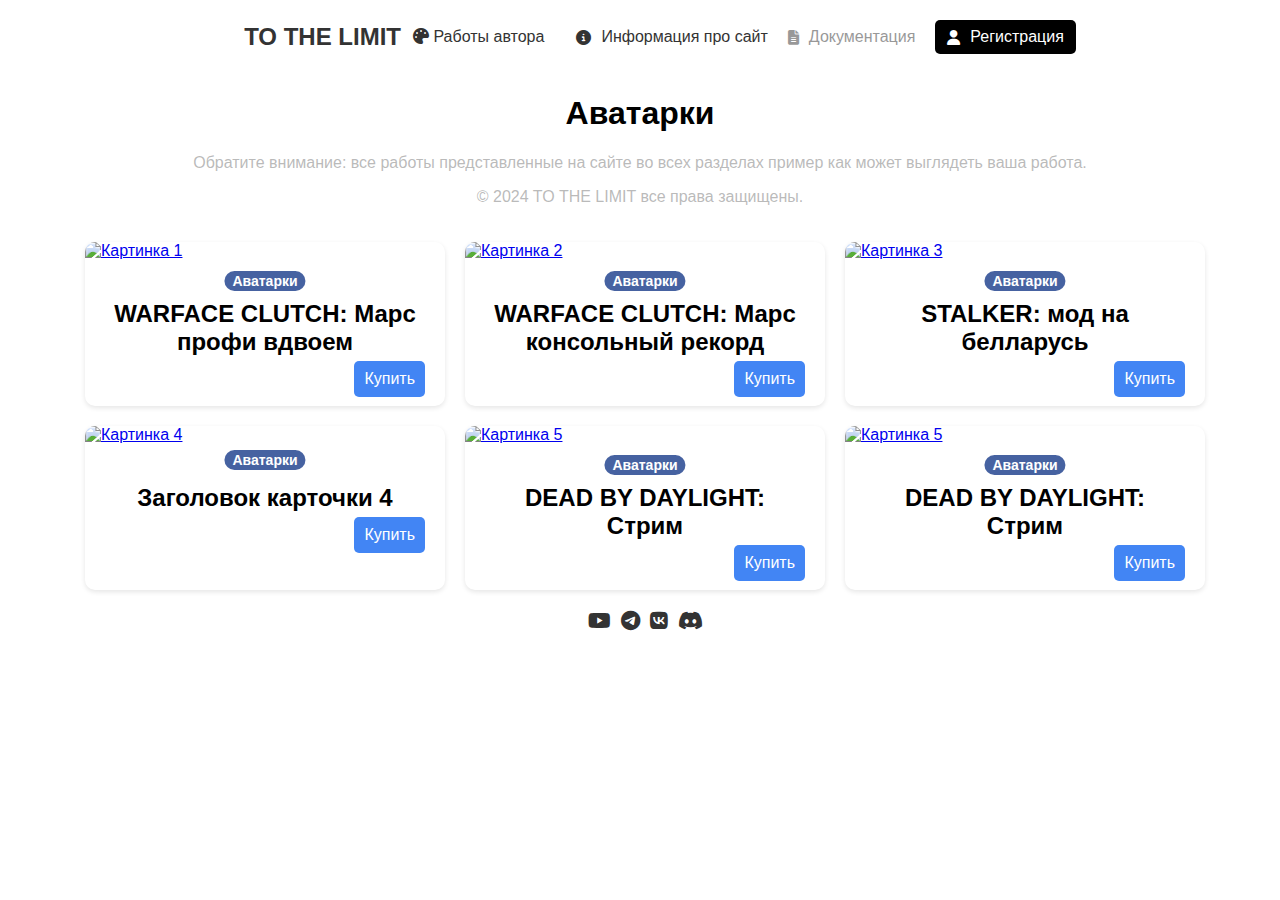
==== АВАТАРКИ.html @ 93062f87 "Add files via upload" ====
<!DOCTYPE html>
<html>
<head>
<title>Аватарки</title>
<link rel="shortcut icon" href="unnamed.ico">
<link rel="stylesheet" href="https://cdnjs.cloudflare.com/ajax/libs/font-awesome/6.3.0/css/all.min.css">
<style>
body {
  background-color: white;
  font-family: sans-serif;
  margin: 0;
  padding: 0;
  overflow-x: hidden; /* Убираем скролл по горизонтали */
}

.modal {
    position: fixed; 
    top: 0;
    left: 0;
    width: 100%;
    height: 100%;
    background-color: rgba(0, 0, 0, 0.5); 
    display: none; 
    justify-content: center;
    align-items: center;
    z-index: 100; /* Добавляем z-index для приоритета */
}

        .modal.show { 
            display: flex; 
        }

        .modal-content {
            background-color: #fff;
            padding: 20px;
            border-radius: 10px;
        }

        .modal-content img {
            max-width: 100%;
            height: auto;
        }

        .close-modal {
            position: absolute;
            top: 10px;
            right: 10px;
            cursor: pointer;
            font-size: 2rem;
            color: #333;
        }

.card {
            width: 300px;
            background-color: #fff;
            border-radius: 10px;
            box-shadow: 0 2px 5px rgba(0, 0, 0, 0.1);
            overflow: hidden;
            position: relative;
            opacity: 0; 
            transform: translateY(20px); 
            transition: opacity 0.5s ease-in-out, transform 0.5s ease-in-out; 
            margin-bottom: 20px;
        }

        .card .title::before {
            content: "Аватарки";
            background-color: rgba(0, 38, 126, 0.727); /* Изменили цвет на светло-голубой */
            color: white;
            font-size: 14px;
            padding: 2px 8px; /* Сделали отступы меньше */
            border-radius: 15px; /* Сделали закругление меньше */
            position: absolute; 
            top: 17%; /* Позиционирование по центру вертикально */
            left: 50%; /* Позиционирование по центру горизонтально */
            transform: translate(-50%, -50%); /* Центрируем текст */
        }

        .card.new .new-label {
            background-color: rgb(255, 0, 0);
            color: white;
            padding: 4px 5px;
            border-radius: 10px;
            position: absolute;
            right: 10px; 
            display: flex;
            align-items: center;
        }

        /* Стили для управления позицией метки */
        .card.new .new-label.top {
            top: 40px;
        }

        .card.new .new-label.bottom {
            bottom: 320px;
        }

        .disabled { /* Стиль для недоступного элемента */
            opacity: 0.5; 
            pointer-events: none; 
        }
        .card:hover {
            transform: translateY(-5px);
            box-shadow: 0 5px 10px rgba(0, 0, 0, 0.2);
        }

        .card img {
            width: 100%;
            height: auto;
            display: block;
        }

        .card .content {
            padding: 20px;
            position: relative; /* Для позиционирования кнопки */
        }

        .card .title {
            font-size: 1.5rem;
            font-weight: bold;
            margin-bottom: 10px;
            text-align: center;
        }

        .card .button {
            position: absolute; /* Позиционируем кнопку относительно content */
            bottom: -13px; /* Отступ от нижнего края */
            right: 20px; /* Отступ от правого края */
            padding: 9px 10px;
            background-color: #4285f4; /* Синяя заливка */
            border-radius: 5px;
            color: #fff; /* Белый текст */
            text-decoration: none;
            transition: background-color 0.3s ease-in-out; 
            margin-bottom: 2px; /* 60px - примерное значение, подберите сами */
          }

        .card .button:hover {
            background-color: #8bc34a; 
            color: #fff; 
        }

        .card .description {
            font-size: 1rem;
            line-height: 1.5;
            color: #555;
        }

        .card.show { 
            opacity: 1;
            transform: translateY(0);
        }

        .container {
            display: flex;
            flex-wrap: wrap; 
            justify-content: center;
            margin-top: 20px; 
        }

        /* Стили для 3 карточек в ряду */
        @media (min-width: 900px) { 
            .container .card {
                width: 30%; 
                margin-right: 10px; 
                margin-left: 10px; 
            }

            .container .card:nth-child(3n) { 
                margin-right: 0; 
            }
        }

.container {
  max-width: 1300px;
  margin: 0 auto;
  padding: 20px;
  max-height: 3160px;
}

h1 {
  text-align: center;
  opacity: 0; /* Начальная прозрачность 0 */
  transform: translateY(-50px); /* Начальное смещение вверх */
  transition: opacity 1s ease-in-out, transform 1s ease-in-out; /* Добавляем плавные переходы */
}

.header {
  display: flex;
  justify-content: space-between;
  align-items: center;
  margin-bottom: 20px;
  
}

.logo {
  font-weight: bold;
  font-size: 24px;
  text-decoration: none;
  color: #333; /* Темно-серый цвет ссылок */
}

.nav {
  display: flex;
  margin-right: -40px;
}

.nav a {
  display: flex;
  align-items: center;
  margin-left: 20px;
  text-decoration: none;
  color: #333; /* Темно-серый цвет ссылок */
  transition: color 0.3s ease, text-decoration 0.5s ease-in-out; /* Добавляем плавные переходы */
}

.nav a:hover {
  color: #4285f4; /* Голубой цвет при наведении */
  cursor: pointer; /* Изменяем курсор на указатель */
}

.nav a i { /* Стиль иконок в меню */
  margin-right: 10px;
  font-size: 15px;
}

.content {
  margin-bottom: 20px;
}

/* Стиль для выпадающего меню */
.dropdown {
  position: relative;
  display: inline-block;
}

.dropdown-btn {
  display: inline-block;
  background-color: transparent;
  border: none;
  font-size: 16px;
  cursor: pointer;
  color: #333; /* Темно-серый цвет ссылок */
  transition: color 0.3s ease, text-decoration 0.5s ease-in-out; /* Добавляем плавные переходы */
  padding: 8px 12px; /* Добавляем отступы */
  border-radius: 5px; /* Скругленные углы */
}

.dropdown-btn:hover {
  color: #4285f4; /* Голубой цвет текста при наведении */
}

.dropdown-content {
  display: none; /* Скрываем по умолчанию */
  position: absolute;
  background-color: #f9f9f9;
  min-width: 160px;
  box-shadow: 0px 8px 16px 0px rgba(0,0,0,0.2);
  z-index: 1; /* Помещаем выпадающее меню поверх других элементов */
}

.dropdown-content a {
  color: black;
  padding: 12px 16px;
  text-decoration: none;
  display: block;
  text-align: left; /* Выравниваем текст по левому краю */
  transition: background-color 0.3s ease, color 0.3s ease; /* Добавляем плавные переходы */
}

.dropdown-content a:hover {
  background-color: #4285f4; /* Голубой цвет заливки при наведении */
  color: #fff; /* Белый цвет текста при наведении */
}

.social-icons {
  display: flex;
  justify-content: flex-end;
  align-items: center;
  margin-top: 0px;
  font-size: 20px;
}

.social-icons a {
  margin-left: 10px;
  text-decoration: none;
  color: #333;
  transition: color 0.3s ease;
}

.social-icons a:hover {
  cursor: pointer;
}

.youtube:hover {
  color: red;
}

.telegram:hover {
  color: #0088cc; /* Голубой */
}

.vk:hover {
  color: #005eff; /* Синий */
}

.discord:hover {
  color: #5375f0; /* Фиолетовый */
}

/* Стиль для ссылки "Авторизация" */
.nav a:nth-child(4) {
  background-color: #000; /* Черная заливка */
  color: #fff; /* Белый текст */
  padding: 8px 12px; /* Добавляем отступы */
  border-radius: 5px; /* Скругленные углы */
  transition: background-color 0.3s ease; /* Плавный переход цвета */
}

.nav a:nth-child(4):hover {
  background-color: #4285f4; /* Голубая заливка при наведении */
}

body::-webkit-scrollbar {
  width: 8px; /* Ширина скроллбара */
}

body::-webkit-scrollbar-track {
  background-color: transparent; /* Прозрачный фон скроллбара */
}

body::-webkit-scrollbar-thumb {
  background-color: #000; /* Черный цвет ползунка скроллбара */
  border-radius: 10px; /* Скругленные углы ползунка */
  transition: background-color 0.3s ease; /* Плавный переход цвета */
}

body::-webkit-scrollbar-thumb:hover {
  background-color: #555; /* Темнее при наведении */
}

.special-text {
           
            color: rgba(133, 133, 133, 0.573);
            border-radius: 10px;
            text-align: center; /* Добавляем центрирование текста */
        } 
</style>
</head>
<body>
  <div class="container">
    <div class="header">
      <a href="ГЛАВНЫЙ ЭКРАН.html" class="logo">TO THE LIMIT</a>
      <div class="nav">
        <div class="dropdown">
          <button class="dropdown-btn">
            <i class="fas fa-palette"></i> Работы автора  
            
              
          </button>
          <div class="dropdown-content">
            <a href="ПРЕВЬЮ.html">Превью</a>
            <a href="ШАПКИ.html">Шапки</a>
            <a href="АВАТАРКИ.html">Аватарки</a>
            <a href="ОБОИ ДЛЯ ТЕЛЕФОНА.html">Обои для телефона</a>
            <a href="ЛОГОТИП.html">Логотип</a>
            <a href="ОБОИ ДЛЯ ПК.html">Обои на рабочий стол ПК </a>
            <a href="ОБЛОЖКИ ДЛЯ ТРЕКА.html">Обложка для трека</a>
            <a href="ОФОРМЛЕНИЕ ДЛЯ VK.html">Комплект оформления для VK</a>
            <a href="ОФОРМЛЕНИЕ ДЛЯ YOUTUBE.html">Комплект оформления для YouTude</a>
            
       
            
       
          </div>
        </div>
        <a href="#"><i class="fas fa-info-circle"></i> Информация про сайт</a>
        <a href="ДОКУМЕНТАЦИЯ.html" class="disabled"> <i class="fas fa-file-alt"></i> Документация</a>
        <a href="#"><i class="fa-solid fa-user"></i> Регистрация</a>

      </div>
    </div>

    <div class="content">
      
      <div class="modal">
        <div class="modal-content">
            <span class="close-modal">&times;</span> 
            <img src="" id="modal-image" alt="Полноэкранное изображение">
        </div>
    </div>
      <h1 id="welcome">Аватарки</h1>
      <p class="special-text">Обратите внимание: все работы представленные на сайте во всех разделах пример как может выглядеть ваша работа.</p>
      <p class="special-text">&copy 2024 TO THE LIMIT все права защищены. </p>
      <div class="container">

        <div class="card">
          <a href="#" class="image-link" data-image-src="ПРЕВЬЮ\1 превью.png"> 
              <img src="ПРЕВЬЮ\1 превью.png" alt="Картинка 1"> 
          </a>
          <div class="content">
              <h2 class="title">WARFACE CLUTCH: Марс профи вдвоем</h2>
              <a href="https://www.donationalerts.com/r/maksim_v" class="button">Купить</a>
          </div>
      </div>

      <div class="card"> 
        <a href="#" class="image-link" data-image-src="ПРЕВЬЮ/4н4н.jpg"> 
            <img src="ПРЕВЬЮ/4н4н.jpg" alt="Картинка 2"> 
        </a>
        <div class="content">
            <h2 class="title"> WARFACE CLUTCH: Марс консольный рекорд</h2>
            <a href="https://www.donationalerts.com/r/maksim_v" class="button">Купить</a>
        </div>
    </div>

    <div class="card">
      <a href="#" class="image-link" data-image-src="ПРЕВЬЮ/3.jpg"> 
          <img src="ПРЕВЬЮ/3.jpg" alt="Картинка 3"> 
      </a>
      <div class="content">
          <h2 class="title">STALKER: мод на белларусь</h2>
          <a href="https://www.donationalerts.com/r/maksim_v" class="button">Купить</a>
      </div>
  </div>

  <div class="card">
    <a href="#" class="image-link" data-image-src="https://placehold.co/600x400"> 
        <img src="https://placehold.co/600x400" alt="Картинка 4"> 
    </a>
    <div class="content">
        <h2 class="title">Заголовок карточки 4</h2>
        <a href="https://www.donationalerts.com/r/maksim_v" class="button">Купить</a>
    </div>
</div>

<div class="card">
  <a href="#" class="image-link" data-image-src="ПРЕВЬЮ/вцвцвцгл.jpg"> 
      <img src="ПРЕВЬЮ/вцвцвцгл.jpg" alt="Картинка 5">
  </a>
  <div class="content">
      <h2 class="title">DEAD BY DAYLIGHT: Стрим</h2>
      <a href="https://www.donationalerts.com/r/maksim_v" class="button">Купить</a>
  </div>
</div>

<div class="card">
  <a href="#" class="image-link" data-image-src="ПРЕВЬЮ/вцвцвцгл.jpg"> 
      <img src="ПРЕВЬЮ/вцвцвцгл.jpg" alt="Картинка 5">
  </a>
  <div class="content">
      <h2 class="title">DEAD BY DAYLIGHT: Стрим</h2>
      <a href="https://www.donationalerts.com/r/maksim_v" class="button">Купить</a>
  </div>
</div>

      <div class="social-icons">
        <a href="https://www.youtube.com/@MD26964" class="youtube"><i class="fab fa-youtube"></i></a>
        <a href="https://t.me/maksimRje" class="telegram"><i class="fab fa-telegram"></i></a>
        <a href="https://vk.com/voronmaks" class="vk"><i class="fab fa-vk"></i></a>
        <a href="#" class="discord"><i class="fab fa-discord"></i></a>
      </div>
    </div>

<script>
   window.addEventListener('load', () => {
            const cards = document.querySelectorAll('.card');
            cards.forEach(card => {
                card.classList.add('show');
            });

            const imageLinks = document.querySelectorAll('.image-link');
            const modal = document.querySelector('.modal');
            const closeModal = document.querySelector('.close-modal');
            const modalImage = document.getElementById('modal-image');

            imageLinks.forEach(link => {
                link.addEventListener('click', (event) => {
                    event.preventDefault(); // Предотвращаем переход по ссылке
                    const imageSrc = link.dataset.imageSrc; // Получаем источник изображения
                    modalImage.src = imageSrc;
                    modal.classList.add('show'); 
                });
            });

            closeModal.addEventListener('click', () => {
                modal.classList.remove('show');
            });

            // Закрытие модального окна по клику за пределами него
            modal.addEventListener('click', (event) => {
                if (event.target === modal) {
                    modal.classList.remove('show');
                }
            });
        });

  // Получаем заголовок
  const welcomeHeading = document.getElementById('welcome');

  // Запускаем анимацию после загрузки страницы
  window.onload = function() {
    welcomeHeading.style.opacity = 1;
    welcomeHeading.style.transform = "translateY(0)";
  }

  // Выпадающее меню
  const dropdownBtn = document.querySelector('.dropdown-btn');
  const dropdownContent = document.querySelector('.dropdown-content');
  let isDropdownOpen = false;

  dropdownBtn.addEventListener('click', function() {
    isDropdownOpen = !isDropdownOpen;
    if (isDropdownOpen) {
      dropdownContent.style.display = 'block';
      dropdownBtn.focus(); // Важно, чтобы фокус был на кнопке для повторного закрытия
    } else {
      dropdownContent.style.display = 'none';
    }
  });

  // Предотвращение закрытия выпадающего меню при клике на ссылки внутри
  document.addEventListener('click', function(event) {
    if (!event.target.closest('.dropdown') && isDropdownOpen) {
      dropdownContent.style.display = 'none';
      isDropdownOpen = false;
    }
  });

   // Дождитесь загрузки страницы
   window.addEventListener('load', () => {
            const cards = document.querySelectorAll('.card');
            cards.forEach(card => {
                card.classList.add('show'); 
            });
        });
</script>

</body>
</html>
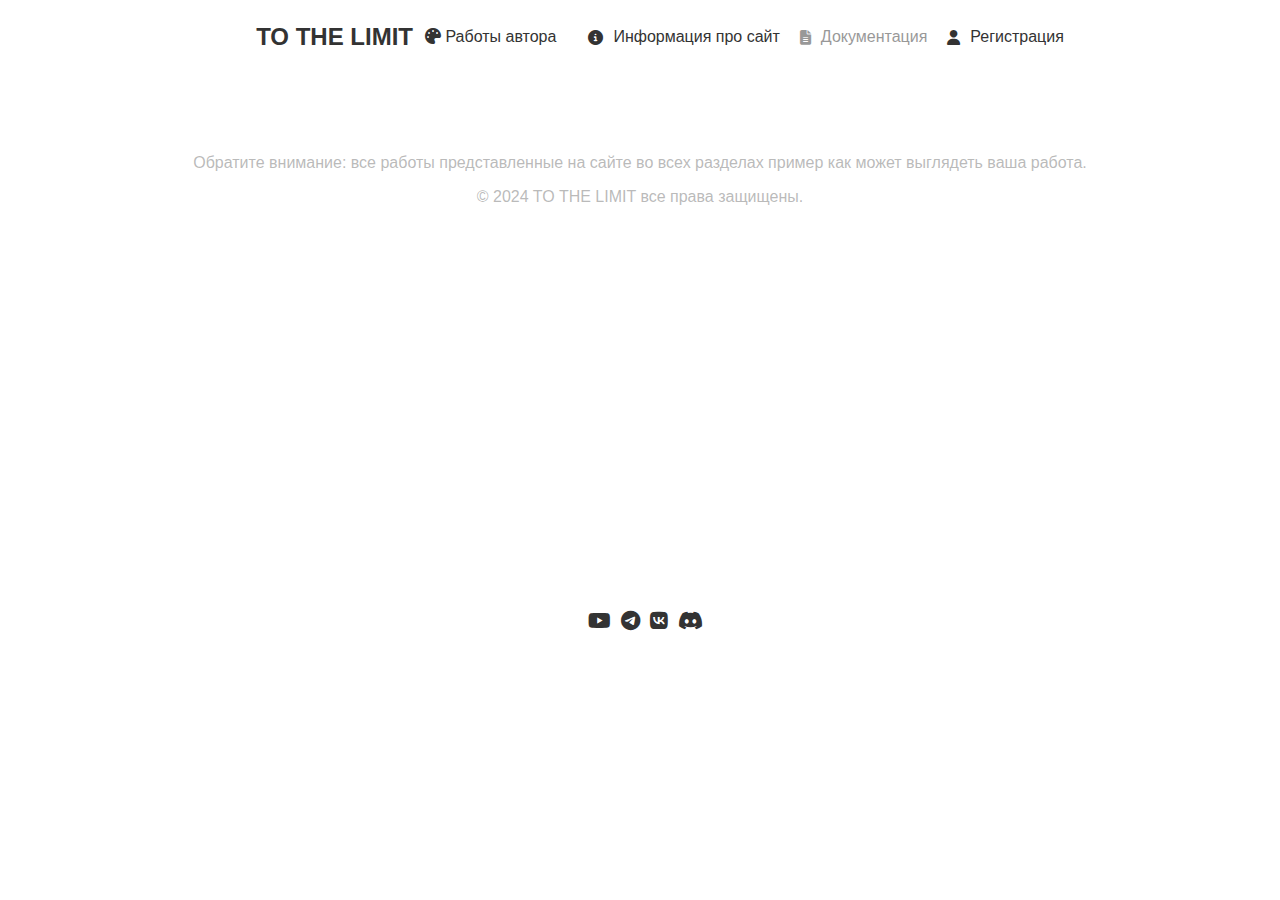
==== commit 9ce2dd31: "Add files via upload" ====
--- a/АВАТАРКИ.html
+++ b/АВАТАРКИ.html
@@ -4,348 +4,9 @@
 <title>Аватарки</title>
 <link rel="shortcut icon" href="unnamed.ico">
 <link rel="stylesheet" href="https://cdnjs.cloudflare.com/ajax/libs/font-awesome/6.3.0/css/all.min.css">
+<link rel="stylesheet" href="e.css">
 <style>
-body {
-  background-color: white;
-  font-family: sans-serif;
-  margin: 0;
-  padding: 0;
-  overflow-x: hidden; /* Убираем скролл по горизонтали */
-}
 
-.modal {
-    position: fixed; 
-    top: 0;
-    left: 0;
-    width: 100%;
-    height: 100%;
-    background-color: rgba(0, 0, 0, 0.5); 
-    display: none; 
-    justify-content: center;
-    align-items: center;
-    z-index: 100; /* Добавляем z-index для приоритета */
-}
-
-        .modal.show { 
-            display: flex; 
-        }
-
-        .modal-content {
-            background-color: #fff;
-            padding: 20px;
-            border-radius: 10px;
-        }
-
-        .modal-content img {
-            max-width: 100%;
-            height: auto;
-        }
-
-        .close-modal {
-            position: absolute;
-            top: 10px;
-            right: 10px;
-            cursor: pointer;
-            font-size: 2rem;
-            color: #333;
-        }
-
-.card {
-            width: 300px;
-            background-color: #fff;
-            border-radius: 10px;
-            box-shadow: 0 2px 5px rgba(0, 0, 0, 0.1);
-            overflow: hidden;
-            position: relative;
-            opacity: 0; 
-            transform: translateY(20px); 
-            transition: opacity 0.5s ease-in-out, transform 0.5s ease-in-out; 
-            margin-bottom: 20px;
-        }
-
-        .card .title::before {
-            content: "Аватарки";
-            background-color: rgba(0, 38, 126, 0.727); /* Изменили цвет на светло-голубой */
-            color: white;
-            font-size: 14px;
-            padding: 2px 8px; /* Сделали отступы меньше */
-            border-radius: 15px; /* Сделали закругление меньше */
-            position: absolute; 
-            top: 17%; /* Позиционирование по центру вертикально */
-            left: 50%; /* Позиционирование по центру горизонтально */
-            transform: translate(-50%, -50%); /* Центрируем текст */
-        }
-
-        .card.new .new-label {
-            background-color: rgb(255, 0, 0);
-            color: white;
-            padding: 4px 5px;
-            border-radius: 10px;
-            position: absolute;
-            right: 10px; 
-            display: flex;
-            align-items: center;
-        }
-
-        /* Стили для управления позицией метки */
-        .card.new .new-label.top {
-            top: 40px;
-        }
-
-        .card.new .new-label.bottom {
-            bottom: 320px;
-        }
-
-        .disabled { /* Стиль для недоступного элемента */
-            opacity: 0.5; 
-            pointer-events: none; 
-        }
-        .card:hover {
-            transform: translateY(-5px);
-            box-shadow: 0 5px 10px rgba(0, 0, 0, 0.2);
-        }
-
-        .card img {
-            width: 100%;
-            height: auto;
-            display: block;
-        }
-
-        .card .content {
-            padding: 20px;
-            position: relative; /* Для позиционирования кнопки */
-        }
-
-        .card .title {
-            font-size: 1.5rem;
-            font-weight: bold;
-            margin-bottom: 10px;
-            text-align: center;
-        }
-
-        .card .button {
-            position: absolute; /* Позиционируем кнопку относительно content */
-            bottom: -13px; /* Отступ от нижнего края */
-            right: 20px; /* Отступ от правого края */
-            padding: 9px 10px;
-            background-color: #4285f4; /* Синяя заливка */
-            border-radius: 5px;
-            color: #fff; /* Белый текст */
-            text-decoration: none;
-            transition: background-color 0.3s ease-in-out; 
-            margin-bottom: 2px; /* 60px - примерное значение, подберите сами */
-          }
-
-        .card .button:hover {
-            background-color: #8bc34a; 
-            color: #fff; 
-        }
-
-        .card .description {
-            font-size: 1rem;
-            line-height: 1.5;
-            color: #555;
-        }
-
-        .card.show { 
-            opacity: 1;
-            transform: translateY(0);
-        }
-
-        .container {
-            display: flex;
-            flex-wrap: wrap; 
-            justify-content: center;
-            margin-top: 20px; 
-        }
-
-        /* Стили для 3 карточек в ряду */
-        @media (min-width: 900px) { 
-            .container .card {
-                width: 30%; 
-                margin-right: 10px; 
-                margin-left: 10px; 
-            }
-
-            .container .card:nth-child(3n) { 
-                margin-right: 0; 
-            }
-        }
-
-.container {
-  max-width: 1300px;
-  margin: 0 auto;
-  padding: 20px;
-  max-height: 3160px;
-}
-
-h1 {
-  text-align: center;
-  opacity: 0; /* Начальная прозрачность 0 */
-  transform: translateY(-50px); /* Начальное смещение вверх */
-  transition: opacity 1s ease-in-out, transform 1s ease-in-out; /* Добавляем плавные переходы */
-}
-
-.header {
-  display: flex;
-  justify-content: space-between;
-  align-items: center;
-  margin-bottom: 20px;
-  
-}
-
-.logo {
-  font-weight: bold;
-  font-size: 24px;
-  text-decoration: none;
-  color: #333; /* Темно-серый цвет ссылок */
-}
-
-.nav {
-  display: flex;
-  margin-right: -40px;
-}
-
-.nav a {
-  display: flex;
-  align-items: center;
-  margin-left: 20px;
-  text-decoration: none;
-  color: #333; /* Темно-серый цвет ссылок */
-  transition: color 0.3s ease, text-decoration 0.5s ease-in-out; /* Добавляем плавные переходы */
-}
-
-.nav a:hover {
-  color: #4285f4; /* Голубой цвет при наведении */
-  cursor: pointer; /* Изменяем курсор на указатель */
-}
-
-.nav a i { /* Стиль иконок в меню */
-  margin-right: 10px;
-  font-size: 15px;
-}
-
-.content {
-  margin-bottom: 20px;
-}
-
-/* Стиль для выпадающего меню */
-.dropdown {
-  position: relative;
-  display: inline-block;
-}
-
-.dropdown-btn {
-  display: inline-block;
-  background-color: transparent;
-  border: none;
-  font-size: 16px;
-  cursor: pointer;
-  color: #333; /* Темно-серый цвет ссылок */
-  transition: color 0.3s ease, text-decoration 0.5s ease-in-out; /* Добавляем плавные переходы */
-  padding: 8px 12px; /* Добавляем отступы */
-  border-radius: 5px; /* Скругленные углы */
-}
-
-.dropdown-btn:hover {
-  color: #4285f4; /* Голубой цвет текста при наведении */
-}
-
-.dropdown-content {
-  display: none; /* Скрываем по умолчанию */
-  position: absolute;
-  background-color: #f9f9f9;
-  min-width: 160px;
-  box-shadow: 0px 8px 16px 0px rgba(0,0,0,0.2);
-  z-index: 1; /* Помещаем выпадающее меню поверх других элементов */
-}
-
-.dropdown-content a {
-  color: black;
-  padding: 12px 16px;
-  text-decoration: none;
-  display: block;
-  text-align: left; /* Выравниваем текст по левому краю */
-  transition: background-color 0.3s ease, color 0.3s ease; /* Добавляем плавные переходы */
-}
-
-.dropdown-content a:hover {
-  background-color: #4285f4; /* Голубой цвет заливки при наведении */
-  color: #fff; /* Белый цвет текста при наведении */
-}
-
-.social-icons {
-  display: flex;
-  justify-content: flex-end;
-  align-items: center;
-  margin-top: 0px;
-  font-size: 20px;
-}
-
-.social-icons a {
-  margin-left: 10px;
-  text-decoration: none;
-  color: #333;
-  transition: color 0.3s ease;
-}
-
-.social-icons a:hover {
-  cursor: pointer;
-}
-
-.youtube:hover {
-  color: red;
-}
-
-.telegram:hover {
-  color: #0088cc; /* Голубой */
-}
-
-.vk:hover {
-  color: #005eff; /* Синий */
-}
-
-.discord:hover {
-  color: #5375f0; /* Фиолетовый */
-}
-
-/* Стиль для ссылки "Авторизация" */
-.nav a:nth-child(4) {
-  background-color: #000; /* Черная заливка */
-  color: #fff; /* Белый текст */
-  padding: 8px 12px; /* Добавляем отступы */
-  border-radius: 5px; /* Скругленные углы */
-  transition: background-color 0.3s ease; /* Плавный переход цвета */
-}
-
-.nav a:nth-child(4):hover {
-  background-color: #4285f4; /* Голубая заливка при наведении */
-}
-
-body::-webkit-scrollbar {
-  width: 8px; /* Ширина скроллбара */
-}
-
-body::-webkit-scrollbar-track {
-  background-color: transparent; /* Прозрачный фон скроллбара */
-}
-
-body::-webkit-scrollbar-thumb {
-  background-color: #000; /* Черный цвет ползунка скроллбара */
-  border-radius: 10px; /* Скругленные углы ползунка */
-  transition: background-color 0.3s ease; /* Плавный переход цвета */
-}
-
-body::-webkit-scrollbar-thumb:hover {
-  background-color: #555; /* Темнее при наведении */
-}
-
-.special-text {
-           
-            color: rgba(133, 133, 133, 0.573);
-            border-radius: 10px;
-            text-align: center; /* Добавляем центрирование текста */
-        } 
 </style>
 </head>
 <body>
@@ -464,77 +125,10 @@
     </div>
 
 <script>
-   window.addEventListener('load', () => {
-            const cards = document.querySelectorAll('.card');
-            cards.forEach(card => {
-                card.classList.add('show');
-            });
 
-            const imageLinks = document.querySelectorAll('.image-link');
-            const modal = document.querySelector('.modal');
-            const closeModal = document.querySelector('.close-modal');
-            const modalImage = document.getElementById('modal-image');
 
-            imageLinks.forEach(link => {
-                link.addEventListener('click', (event) => {
-                    event.preventDefault(); // Предотвращаем переход по ссылке
-                    const imageSrc = link.dataset.imageSrc; // Получаем источник изображения
-                    modalImage.src = imageSrc;
-                    modal.classList.add('show'); 
-                });
-            });
 
-            closeModal.addEventListener('click', () => {
-                modal.classList.remove('show');
-            });
 
-            // Закрытие модального окна по клику за пределами него
-            modal.addEventListener('click', (event) => {
-                if (event.target === modal) {
-                    modal.classList.remove('show');
-                }
-            });
-        });
-
-  // Получаем заголовок
-  const welcomeHeading = document.getElementById('welcome');
-
-  // Запускаем анимацию после загрузки страницы
-  window.onload = function() {
-    welcomeHeading.style.opacity = 1;
-    welcomeHeading.style.transform = "translateY(0)";
-  }
-
-  // Выпадающее меню
-  const dropdownBtn = document.querySelector('.dropdown-btn');
-  const dropdownContent = document.querySelector('.dropdown-content');
-  let isDropdownOpen = false;
-
-  dropdownBtn.addEventListener('click', function() {
-    isDropdownOpen = !isDropdownOpen;
-    if (isDropdownOpen) {
-      dropdownContent.style.display = 'block';
-      dropdownBtn.focus(); // Важно, чтобы фокус был на кнопке для повторного закрытия
-    } else {
-      dropdownContent.style.display = 'none';
-    }
-  });
-
-  // Предотвращение закрытия выпадающего меню при клике на ссылки внутри
-  document.addEventListener('click', function(event) {
-    if (!event.target.closest('.dropdown') && isDropdownOpen) {
-      dropdownContent.style.display = 'none';
-      isDropdownOpen = false;
-    }
-  });
-
-   // Дождитесь загрузки страницы
-   window.addEventListener('load', () => {
-            const cards = document.querySelectorAll('.card');
-            cards.forEach(card => {
-                card.classList.add('show'); 
-            });
-        });
 </script>
 
 </body>
--- a/e.css
+++ b/e.css
@@ -0,0 +1,599 @@
+.dark .card .button {
+  position: absolute;
+  bottom: -13px;
+  right: 20px;
+  padding: 9px 10px;
+  background-color: #1f1f1f;
+  border-radius: 5px;
+  color: #ff0000;
+  text-decoration: none;
+  transition: background-color 0.3s ease-in-out;
+  margin-bottom: 2px;
+}
+
+.dark .dropdown-content a {
+color: rgb(42, 42, 42);
+padding: 12px 16px;
+text-decoration: none;
+display: block;
+text-align: left; /* Выравниваем текст по левому краю */
+transition: background-color 0.3s ease, color 0.3s ease; /* Добавляем плавные переходы */
+}
+
+.dark {
+  background-color: #1a1625;
+  color: #999;
+}
+
+.dark .logo,
+.dark .nav a,
+.dark .author-works-title,
+.dark .dropdown-btn {
+color: #999;
+}
+
+.dark .dropdown-btn:hover
+{
+color: #eee;
+}
+
+.dark .dropdown-content
+{
+display: none; /* Скрываем по умолчанию */
+position: absolute;
+background-color: #3b3b3b;
+min-width: 160px;
+box-shadow: 0px 8px 16px 0px rgba(0,0,0,0.2);
+z-index: 1; /* Помещаем выпадающее меню поверх других элементов */
+}
+
+.dark .card .title,
+.dark .card .content {
+
+  color: #757575 !important; 
+  }
+  
+.dark .special-text {
+  color: #777;
+}
+
+
+.button {
+          padding: 10px 20px;
+          border: 1px solid #ccc;
+          border-radius: 5px;
+          background-color: #fff;
+          cursor: pointer;
+          margin-left: 10px;
+          transition: background-color 0.3s ease, color 0.3s ease; 
+          position: relative;
+      }
+
+      .active {
+          background-color: #eee;
+      }
+
+      .system {
+          background-color: #f5f5f5; /* Light grey */
+          color: #333;
+      }
+
+      .dark {
+          background-color: #333;
+          color: #fff;
+      }
+
+      .light {
+          background-color: #fff;
+          color: #333;
+      }
+
+      .nikipatch {
+          background-color: #696969;
+          color: #aeaeae;
+      }
+
+
+      .button:hover { 
+          background-color: #ddd;
+      }
+
+      .button:focus { 
+          outline: none;
+          box-shadow: 0 0 5px #ccc;
+      }
+
+      .button i {
+          font-size: 15px;
+          position: absolute;
+          top: 50%;
+          left: 50%;
+          transform: translate(-50%, -50%);
+          transition: color 0.3s ease; 
+      }
+
+      /* Стиль для кнопок при активном состоянии */
+      .system.active {
+          background-color: rgb(0, 153, 255); 
+      }
+
+      .system.active i {
+          color: white; 
+      }
+
+      .dark.active {
+          background-color: #333; 
+      }
+
+      
+      .nikipatch .dark.active {
+          background-color: #5b5b5b; 
+      }
+
+      .dark.active i {
+          color: rgb(255, 255, 255); 
+      }
+
+      
+      .nikipatch .dark.active i {
+          color: rgb(121, 121, 121); 
+      }
+
+      .light.active {
+          background-color: white; 
+      }
+
+      .nikipatch .light.active {
+          background-color: rgb(81, 81, 81); 
+      }
+
+      .light.active i {
+          color: yellow; 
+      }
+
+      .nikipatch .light.active i {
+          color: rgb(255, 255, 255); 
+      }
+      
+      
+
+
+body {
+background-color: white;
+font-family: sans-serif;
+margin: 0;
+padding: 0;
+overflow-x: hidden; /* Убираем скролл по горизонтали */
+transition: background-color 0.3s ease, color 0.3s ease; 
+
+
+}
+
+.modal {
+  position: fixed; 
+  top: 0;
+  left: 0;
+  width: 100%;
+  height: 100%;
+  background-color: rgba(0, 0, 0, 0.5); 
+  display: none; 
+  justify-content: center;
+  align-items: center;
+  z-index: 100; /* Добавляем z-index для приоритета */
+}
+
+      .modal.show { 
+          display: flex; 
+      }
+
+      .modal-content {
+          background-color: #fff;
+          padding: 20px;
+          border-radius: 10px;
+      }
+
+      .modal-content img {
+          max-width: 100%;
+          height: auto;
+      }
+
+      .close-modal {
+          position: absolute;
+          top: 10px;
+          right: 10px;
+          cursor: pointer;
+          font-size: 2rem;
+          color: #333;
+      }
+
+.card {
+          width: 300px;
+          background-color: #fff;
+          border-radius: 10px;
+          box-shadow: 0 2px 5px rgba(0, 0, 0, 0.1);
+          overflow: hidden;
+          position: relative;
+          opacity: 0; 
+          transform: translateY(20px); 
+          transition: opacity 0.5s ease-in-out, transform 0.5s ease-in-out; 
+          margin-bottom: 20px;
+      }
+
+
+      .dark .card {
+          width: 300px;
+          background-color: #2e2e2e;
+          border-radius: 10px;
+          box-shadow: 0 2px 5px rgba(0, 0, 0, 0.1);
+          overflow: hidden;
+          position: relative;
+          opacity: 0; 
+          transform: translateY(20px); 
+          transition: opacity 0.5s ease-in-out, transform 0.5s ease-in-out; 
+          margin-bottom: 20px;
+      }
+
+
+      .card .title::before {
+          content: "Превью ";
+          background-color: rgb(255, 0, 0); /* Изменили цвет на светло-голубой */
+          color: white;
+          font-size: 14px;
+          padding: 2px 8px; /* Сделали отступы меньше */
+          border-radius: 15px; /* Сделали закругление меньше */
+          position: absolute; 
+          top: 17%; /* Позиционирование по центру вертикально */
+          left: 50%; /* Позиционирование по центру горизонтально */
+          transform: translate(-50%, -50%); /* Центрируем текст */
+      }
+
+      
+      .card.new .new-label {
+          background-color: rgb(255, 0, 0);
+          color: white;
+          padding: 4px 5px;
+          border-radius: 10px;
+          position: absolute;
+          right: 10px; 
+          display: flex;
+          align-items: center;
+      }
+
+      /* Стили для управления позицией метки */
+      .card.new .new-label.top {
+          top: 40px;
+      }
+
+      .card.new .new-label.bottom {
+          bottom: 320px;
+      }
+
+      .disabled { /* Стиль для недоступного элемента */
+          opacity: 0.5; 
+          pointer-events: none; 
+      }
+      .card:hover {
+          transform: translateY(-5px);
+          box-shadow: 0 5px 10px rgba(0, 0, 0, 0.2);
+      }
+
+      .card img {
+          width: 100%;
+          height: auto;
+          display: block;
+      }
+
+      .card .content {
+          padding: 20px;
+          position: relative; /* Для позиционирования кнопки */
+      }
+
+      .card .title {
+          font-size: 1.5rem;
+          font-weight: bold;
+          margin-bottom: 10px;
+          text-align: center;
+      }
+      
+      .card .button {
+          position: absolute; /* Позиционируем кнопку относительно content */
+          bottom: -13px; /* Отступ от нижнего края */
+          right: 20px; /* Отступ от правого края */
+          padding: 9px 10px;
+          background-color: #4285f4; /* Синяя заливка */
+          border-radius: 5px;
+          color: #fff; /* Белый текст */
+          text-decoration: none;
+          transition: background-color 0.3s ease-in-out; 
+          margin-bottom: 2px; /* 60px - примерное значение, подберите сами */
+        }
+
+
+
+        .dark .card .button {
+          position: absolute; /* Позиционируем кнопку относительно content */
+          bottom: -13px; /* Отступ от нижнего края */
+          right: 20px; /* Отступ от правого края */
+          padding: 9px 10px;
+          background-color: #ffffff; /* Синяя заливка */
+          border-radius: 5px;
+          color: #000000; /* Белый текст */
+          text-decoration: none;
+          transition: background-color 0.3s ease-in-out; 
+          margin-bottom: 2px; /* 60px - примерное значение, подберите сами */
+        }
+
+      .card .button:hover {
+          background-color: #8bc34a; 
+          color: #fff; 
+      }
+
+      
+      .dark .card .button:hover {
+          background-color: #1d1d1d; 
+          color: #fff; 
+      }
+
+
+      .card .description {
+          font-size: 1rem;
+          line-height: 1.5;
+          color: #555;
+      }
+
+      .card.show { 
+          opacity: 1;
+          transform: translateY(0);
+      }
+
+      .container {
+          display: flex;
+          flex-wrap: wrap; 
+          justify-content: center;
+          margin-top: 20px; 
+      }
+
+      /* Стили для 3 карточек в ряду */
+      @media (min-width: 900px) { 
+          .container .card {
+              width: 30%; 
+              margin-right: 10px; 
+              margin-left: 10px; 
+          }
+
+          .container .card:nth-child(3n) { 
+              margin-right: 0; 
+          }
+      }
+
+.container {
+max-width: 1300px;
+margin: 0 auto;
+padding: 20px;
+max-height: 3160px;
+}
+
+h1 {
+text-align: center;
+opacity: 0; /* Начальная прозрачность 0 */
+transform: translateY(-50px); /* Начальное смещение вверх */
+transition: opacity 1s ease-in-out, transform 1s ease-in-out; /* Добавляем плавные переходы */
+}
+
+.header {
+display: flex;
+justify-content: space-between;
+align-items: center;
+margin-bottom: 20px;
+
+}
+
+.logo {
+font-weight: bold;
+font-size: 24px;
+text-decoration: none;
+color: #333; /* Темно-серый цвет ссылок */
+}
+
+.nav {
+display: flex;
+margin-right: -40px;
+}
+
+.nav a {
+display: flex;
+align-items: center;
+margin-left: 20px;
+text-decoration: none;
+color: #333; /* Темно-серый цвет ссылок */
+transition: color 0.3s ease, text-decoration 0.5s ease-in-out; /* Добавляем плавные переходы */
+}
+
+.nav a:hover {
+color: #4285f4; /* Голубой цвет при наведении */
+cursor: pointer; /* Изменяем курсор на указатель */
+}
+
+
+
+.dark .nav a:hover {
+color: #ffffff; /* Голубой цвет при наведении */
+cursor: pointer; /* Изменяем курсор на указатель */
+}
+
+.nav a i { /* Стиль иконок в меню */
+margin-right: 10px;
+font-size: 15px;
+}
+
+.content {
+margin-bottom: 20px;
+}
+
+
+/* Стиль для выпадающего меню */
+.dropdown {
+position: relative;
+display: inline-block;
+}
+
+.dropdown-btn {
+display: inline-block;
+background-color: transparent;
+border: none;
+font-size: 16px;
+cursor: pointer;
+color: #333; /* Темно-серый цвет ссылок */
+transition: color 0.3s ease, text-decoration 0.5s ease-in-out; /* Добавляем плавные переходы */
+padding: 8px 12px; /* Добавляем отступы */
+border-radius: 5px; /* Скругленные углы */
+}
+
+.dropdown-btn:hover {
+color: #4285f4; /* Голубой цвет текста при наведении */
+}
+
+.dropdown-content {
+display: none; /* Скрываем по умолчанию */
+position: absolute;
+background-color: #f9f9f9;
+min-width: 160px;
+box-shadow: 0px 8px 16px 0px rgba(0,0,0,0.2);
+z-index: 1; /* Помещаем выпадающее меню поверх других элементов */
+}
+
+.dropdown-content a {
+color: black;
+padding: 12px 16px;
+text-decoration: none;
+display: block;
+text-align: left; /* Выравниваем текст по левому краю */
+transition: background-color 0.3s ease, color 0.3s ease; /* Добавляем плавные переходы */
+}
+
+.dropdown-content a:hover {
+background-color: #4285f4; /* Голубой цвет заливки при наведении */
+color: #fff; /* Белый цвет текста при наведении */
+}
+
+.dark .dropdown-content a:hover {
+background-color: #2b2b2b; /* Голубой цвет заливки при наведении */
+color: #fff; /* Белый цвет текста при наведении */
+}
+
+
+.social-icons {
+display: flex;
+justify-content: flex-end;
+align-items: center;
+margin-top: 0px;
+font-size: 20px;
+}
+
+
+.dark .social-icons {
+display: flex;
+justify-content: flex-end;
+align-items: center;
+margin-top: 0px;
+font-size: 20px;
+}
+
+.social-icons a {
+margin-left: 10px;
+text-decoration: none;
+color: #333;
+transition: color 0.3s ease;
+}
+
+
+.dark .social-icons a {
+margin-left: 10px;
+text-decoration: none;
+color: #ffffff;
+transition: color 0.3s ease;
+}
+
+.social-icons a:hover {
+cursor: pointer;
+}
+
+
+.dark .social-icons a:hover {
+cursor: pointer;
+}
+
+.youtube:hover {
+color: red;
+}
+
+
+.dark .youtube:hover {
+color: red;
+}
+
+.telegram:hover {
+color: #0088cc; /* Голубой */
+}
+
+
+.dark .telegram:hover {
+color: #0088cc; /* Голубой */
+}
+
+.vk:hover {
+color: #005eff; /* Синий */
+}
+
+
+.dark .vk:hover {
+color: #005eff; /* Синий */
+}
+
+.discord:hover {
+color: #5375f0; /* Фиолетовый */
+}
+
+
+.dark .discord:hover {
+color: #5375f0; /* Фиолетовый */
+}
+
+
+/* Стиль для ссылки "Авторизация" */
+.nav a:nth-child(0) {
+background-color: #000; /* Черная заливка */
+color: #fff; /* Белый текст */
+padding: 8px 12px; /* Добавляем отступы */
+border-radius: 5px; /* Скругленные углы */
+transition: background-color 0.3s ease; /* Плавный переход цвета */
+}
+
+.nav a:nth-child(0):hover {
+background-color: #26282c; /* Голубая заливка при наведении */
+}
+
+body::-webkit-scrollbar {
+width: 8px; /* Ширина скроллбара */
+}
+
+body::-webkit-scrollbar-track {
+background-color: transparent; /* Прозрачный фон скроллбара */
+}
+
+body::-webkit-scrollbar-thumb {
+background-color: #000; /* Черный цвет ползунка скроллбара */
+border-radius: 10px; /* Скругленные углы ползунка */
+transition: background-color 0.3s ease; /* Плавный переход цвета */
+}
+
+body::-webkit-scrollbar-thumb:hover {
+background-color: #555; /* Темнее при наведении */
+}
+
+.special-text {
+         
+          color: rgba(133, 133, 133, 0.573);
+          border-radius: 10px;
+          text-align: center; /* Добавляем центрирование текста */
+      } 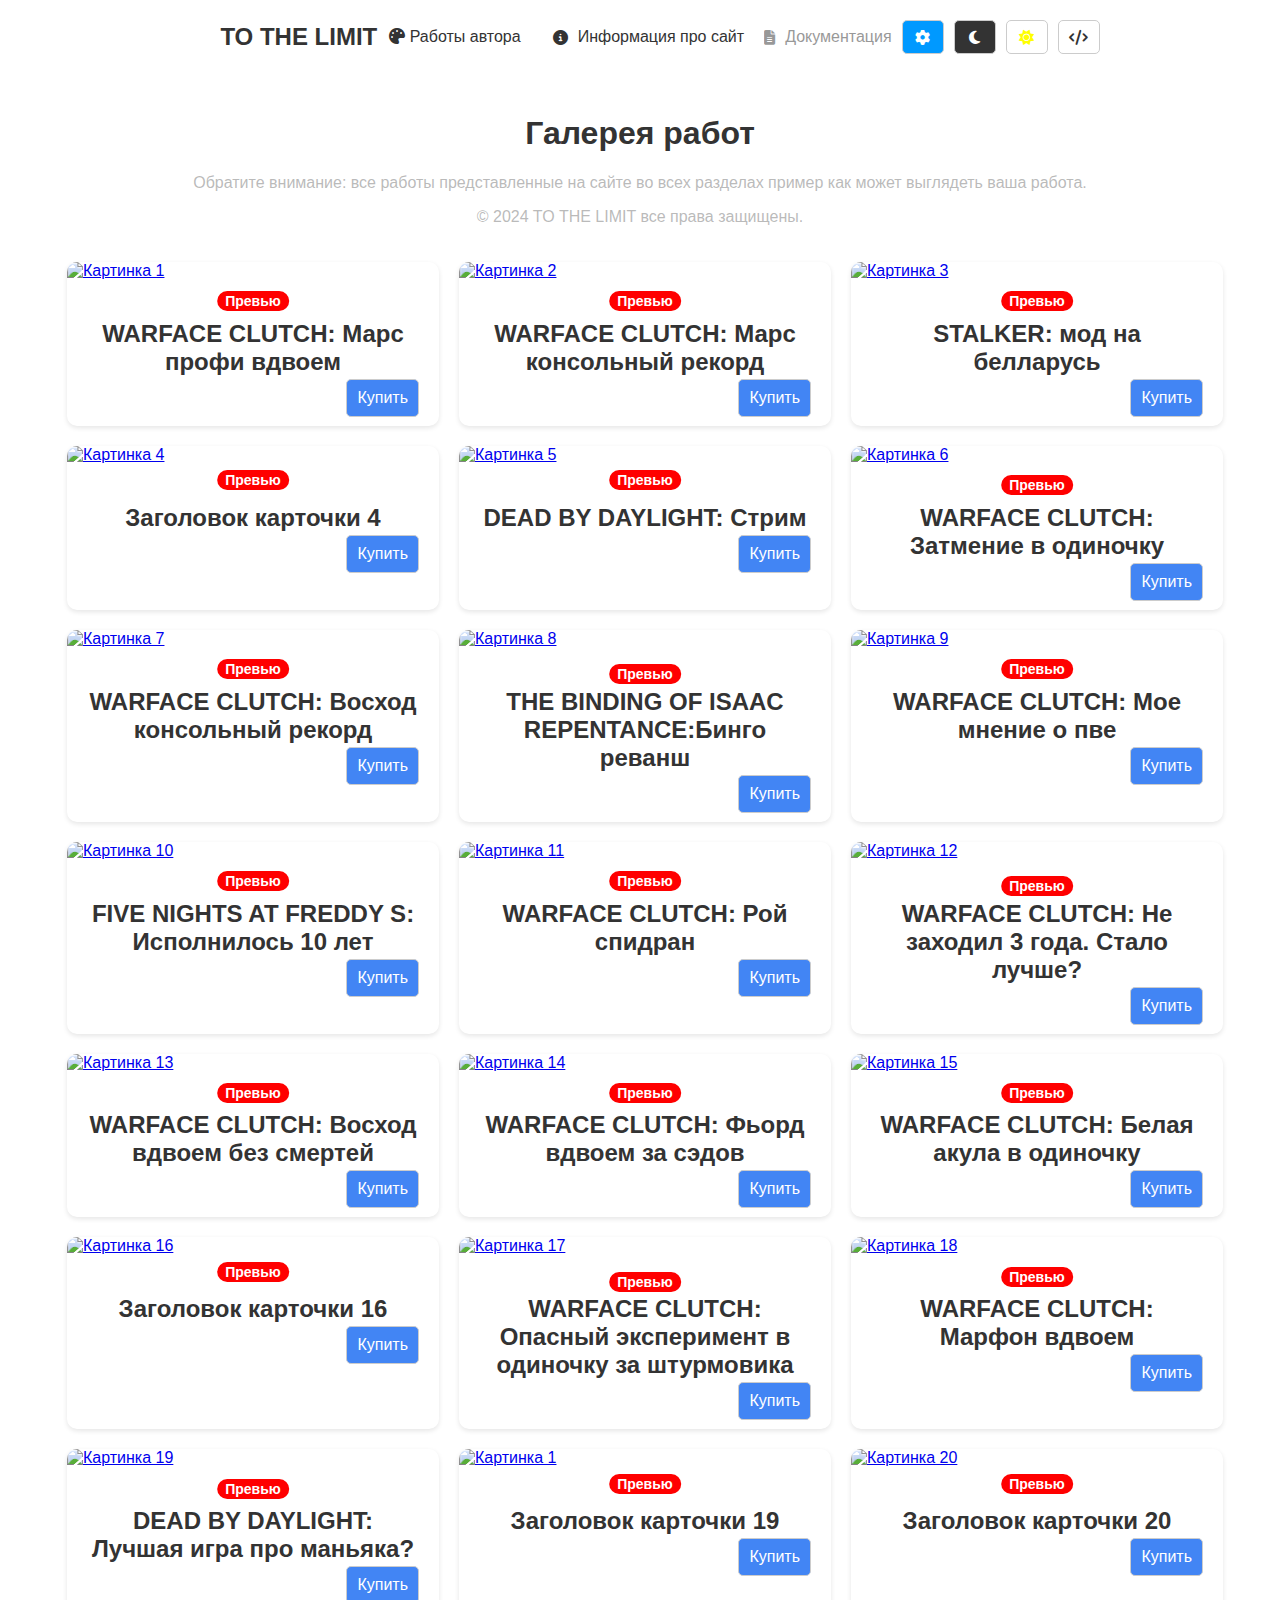
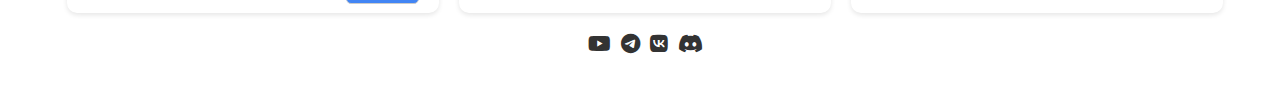
==== commit 944ddfb4: "Add files via upload" ====
--- a/АВАТАРКИ.html
+++ b/АВАТАРКИ.html
@@ -1,8 +1,8 @@
 <!DOCTYPE html>
 <html>
 <head>
-<title>Аватарки</title>
-<link rel="shortcut icon" href="unnamed.ico">
+<title>Главная страница</title>
+<link rel="shortcut icon" href="nnamed.ico">
 <link rel="stylesheet" href="https://cdnjs.cloudflare.com/ajax/libs/font-awesome/6.3.0/css/all.min.css">
 <link rel="stylesheet" href="e.css">
 <style>
@@ -12,13 +12,14 @@
 <body>
   <div class="container">
     <div class="header">
-      <a href="ГЛАВНЫЙ ЭКРАН.html" class="logo">TO THE LIMIT</a>
+      <a href="index.html" class="logo">TO THE LIMIT</a>
       <div class="nav">
         <div class="dropdown">
           <button class="dropdown-btn">
             <i class="fas fa-palette"></i> Работы автора  
             
-              
+            
+            
           </button>
           <div class="dropdown-content">
             <a href="ПРЕВЬЮ.html">Превью</a>
@@ -38,7 +39,13 @@
         </div>
         <a href="#"><i class="fas fa-info-circle"></i> Информация про сайт</a>
         <a href="ДОКУМЕНТАЦИЯ.html" class="disabled"> <i class="fas fa-file-alt"></i> Документация</a>
-        <a href="#"><i class="fa-solid fa-user"></i> Регистрация</a>
+
+
+        <button class="button active system" data-theme="system"><i class="fas fa-cog"></i></button>
+        <button class="button dark" data-theme="dark"><i class="fas fa-moon"></i></button>
+        <button class="button light" data-theme="light"><i class="fas fa-sun"></i></button>
+        <button class="button light" data-theme="nikipatch"><i class="fa-solid fa-code"></i></button>
+    </div>
 
       </div>
     </div>
@@ -51,24 +58,26 @@
             <img src="" id="modal-image" alt="Полноэкранное изображение">
         </div>
     </div>
-      <h1 id="welcome">Аватарки</h1>
+      <h1 id="welcome">Галерея работ</h1>
       <p class="special-text">Обратите внимание: все работы представленные на сайте во всех разделах пример как может выглядеть ваша работа.</p>
       <p class="special-text">&copy 2024 TO THE LIMIT все права защищены. </p>
       <div class="container">
 
+
         <div class="card">
-          <a href="#" class="image-link" data-image-src="ПРЕВЬЮ\1 превью.png"> 
-              <img src="ПРЕВЬЮ\1 превью.png" alt="Картинка 1"> 
+          <a href="img/1 превью.png" class="image-link"> 
+            <img src="img/1 превью.png" alt="Картинка 1">
           </a>
           <div class="content">
-              <h2 class="title">WARFACE CLUTCH: Марс профи вдвоем</h2>
-              <a href="https://www.donationalerts.com/r/maksim_v" class="button">Купить</a>
+            <h2 class="title">WARFACE CLUTCH: Марс профи вдвоем</h2>
+            <a href="https://www.donationalerts.com/r/maksim_v" class="button">Купить</a>
           </div>
-      </div>
+        </div>
+
 
       <div class="card"> 
-        <a href="#" class="image-link" data-image-src="ПРЕВЬЮ/4н4н.jpg"> 
-            <img src="ПРЕВЬЮ/4н4н.jpg" alt="Картинка 2"> 
+        <a href="#" class="image-link" data-image-src="img/3.jpg"> 
+            <img src="img/3.jpg" alt="Картинка 2"> 
         </a>
         <div class="content">
             <h2 class="title"> WARFACE CLUTCH: Марс консольный рекорд</h2>
@@ -77,8 +86,8 @@
     </div>
 
     <div class="card">
-      <a href="#" class="image-link" data-image-src="ПРЕВЬЮ/3.jpg"> 
-          <img src="ПРЕВЬЮ/3.jpg" alt="Картинка 3"> 
+      <a href="#" class="image-link" data-image-src="img/1 превью.png"> 
+          <img src="img/1 превью.png" alt="Картинка 3"> 
       </a>
       <div class="content">
           <h2 class="title">STALKER: мод на белларусь</h2>
@@ -87,8 +96,8 @@
   </div>
 
   <div class="card">
-    <a href="#" class="image-link" data-image-src="https://placehold.co/600x400"> 
-        <img src="https://placehold.co/600x400" alt="Картинка 4"> 
+    <a href="#" class="image-link" data-image-src="img/1 превью.png"> 
+        <img src="img/1 превью.png" alt="Картинка 4"> 
     </a>
     <div class="content">
         <h2 class="title">Заголовок карточки 4</h2>
@@ -97,8 +106,8 @@
 </div>
 
 <div class="card">
-  <a href="#" class="image-link" data-image-src="ПРЕВЬЮ/вцвцвцгл.jpg"> 
-      <img src="ПРЕВЬЮ/вцвцвцгл.jpg" alt="Картинка 5">
+  <a href="#" class="image-link" data-image-src="img/1 превью.png"> 
+      <img src="img/1 превью.png" alt="Картинка 5">
   </a>
   <div class="content">
       <h2 class="title">DEAD BY DAYLIGHT: Стрим</h2>
@@ -107,12 +116,179 @@
 </div>
 
 <div class="card">
-  <a href="#" class="image-link" data-image-src="ПРЕВЬЮ/вцвцвцгл.jpg"> 
-      <img src="ПРЕВЬЮ/вцвцвцгл.jpg" alt="Картинка 5">
-  </a>
-  <div class="content">
-      <h2 class="title">DEAD BY DAYLIGHT: Стрим</h2>
-      <a href="https://www.donationalerts.com/r/maksim_v" class="button">Купить</a>
+  <a href="#" class="image-link" data-image-src="img/1 превью.png"> 
+      <img src="img/1 превью.png" alt="Картинка 6"> 
+  </a>
+  <div class="content">
+      <h2 class="title">WARFACE CLUTCH: Затмение в одиночку</h2>
+      <a href="https://www.donationalerts.com/r/maksim_v" class="button">Купить</a>
+  </div>
+</div>
+
+<div class="card">
+  <a href="#" class="image-link" data-image-src="img/1 превью.png"> 
+      <img src="img/1 превью.png" alt="Картинка 7"> 
+  </a>
+  <div class="content">
+      <h2 class="title">WARFACE CLUTCH: Восход консольный рекорд</h2>
+      <a href="https://www.donationalerts.com/r/maksim_v" class="button">Купить</a>
+     
+  </div>
+</div>
+
+<div class="card">
+  <a href="#" class="image-link" data-image-src="img/1 превью.png"> 
+      <img src="img/1 превью.png" alt="Картинка 8"> 
+  </a>
+  <div class="content">
+      <h2 class="title">THE BINDING OF ISAAC REPENTANCE:Бинго реванш</h2>
+      <a href="https://www.donationalerts.com/r/maksim_v" class="button">Купить</a>
+     
+  </div>
+</div>
+
+<div class="card">
+  <a href="#" class="image-link" data-image-src="img/1 превью.png"> 
+      <img src="img/1 превью.png" alt="Картинка 9"> 
+  </a>
+  <div class="content">
+      <h2 class="title">WARFACE CLUTCH: Мое мнение о пве</h2>
+      <a href="https://www.donationalerts.com/r/maksim_v" class="button">Купить</a>
+     
+  </div>
+</div>
+
+<div class="card">
+  <a href="#" class="image-link" data-image-src="img/1 превью.png"> 
+      <img src="img/1 превью.png" alt="Картинка 10"> 
+  </a>
+  <div class="content">
+      <h2 class="title">FIVE NIGHTS AT FREDDY S: Исполнилось 10 лет</h2>
+      <a href="https://www.donationalerts.com/r/maksim_v" class="button">Купить</a>
+     
+  </div>
+</div>
+
+<div class="card">
+  <a href="#" class="image-link" data-image-src="img/1 превью.png"> 
+      <img src="img/1 превью.png" alt="Картинка 11"> 
+  </a>
+  <div class="content">
+      <h2 class="title">WARFACE CLUTCH: Рой спидран</h2>
+      <a href="https://www.donationalerts.com/r/maksim_v" class="button">Купить</a>
+   
+  </div>
+</div>
+
+<div class="card">
+  <a href="#" class="image-link" data-image-src="img/1 превью.png"> 
+      <img src="img/1 превью.png" alt="Картинка 12"> 
+  </a>
+  <div class="content">
+      <h2 class="title">WARFACE CLUTCH: Не заходил 3 года. Стало лучше?</h2>
+      <a href="https://www.donationalerts.com/r/maksim_v" class="button">Купить</a>
+     
+  </div>
+</div>
+
+<div class="card">
+  <a href="#" class="image-link" data-image-src="img/1 превью.png"> 
+      <img src="img/1 превью.png" alt="Картинка 13"> 
+  </a>
+  <div class="content">
+      <h2 class="title">WARFACE CLUTCH: Восход вдвоем без смертей</h2>
+      <a href="https://www.donationalerts.com/r/maksim_v" class="button">Купить</a>
+     
+  </div>
+</div>
+
+<div class="card">
+  <a href="#" class="image-link" data-image-src="img/1 превью.png"> 
+      <img src="img/1 превью.png" alt="Картинка 14"> 
+  </a>
+  <div class="content">
+      <h2 class="title">WARFACE CLUTCH: Фьорд вдвоем за сэдов</h2>
+      <a href="https://www.donationalerts.com/r/maksim_v" class="button">Купить</a>
+     
+  </div>
+</div>
+
+<div class="card">
+  <a href="#" class="image-link" data-image-src="img/1 превью.png"> 
+      <img src="img/1 превью.png" alt="Картинка 15"> 
+  </a>
+  <div class="content">
+      <h2 class="title">WARFACE CLUTCH: Белая акула в одиночку</h2>
+      <a href="https://www.donationalerts.com/r/maksim_v" class="button">Купить</a>
+     
+  </div>
+</div>
+
+<div class="card">
+  <a href="#" class="image-link" data-image-src="img/1 превью.png"> 
+      <img src="img/1 превью.png" alt="Картинка 16"> 
+  </a>
+  <div class="content">
+      <h2 class="title">Заголовок карточки 16</h2>
+      <a href="https://www.donationalerts.com/r/maksim_v" class="button">Купить</a>
+     
+  </div>
+</div>
+
+<div class="card">
+  <a href="#" class="image-link" data-image-src="img/самая красивая работа.jpg"> 
+      <img src="img/самая красивая работа.jpg" alt="Картинка 17"> 
+  </a>
+  <div class="content">
+      <h2 class="title">WARFACE CLUTCH: Опасный эксперимент в одиночку за штурмовика</h2>
+      <a href="https://www.donationalerts.com/r/maksim_v" class="button">Купить</a>
+     
+  </div>
+</div>
+
+<div class="card">
+  <a href="#" class="image-link" data-image-src="img/самая красивая работа.jpg"> 
+      <img src="img/самая красивая работа.jpg" alt="Картинка 18"> 
+  </a>
+  <div class="content">
+      <h2 class="title">WARFACE CLUTCH: Марфон вдвоем</h2>
+      <a href="https://www.donationalerts.com/r/maksim_v" class="button">Купить</a>
+      
+  </div>
+</div>
+
+<div class="card">
+  <a href="#" class="image-link" data-image-src="img/самая красивая работа.jpg"> 
+      <img src="img/самая красивая работа.jpg" alt="Картинка 19"> 
+  </a>
+  <div class="content">
+      <h2 class="title">DEAD BY DAYLIGHT: Лучшая игра про маньяка?</h2>
+      <a href="https://www.donationalerts.com/r/maksim_v" class="button">Купить</a>
+     
+  </div>
+</div>
+
+
+<div class="card">
+   <a href="#" class="image-link" data-image-src="img/самая красивая работа.jpg"> 
+      <img src="img/самая красивая работа.jpg" alt="Картинка 1"> 
+  </a>
+  <div class="content">
+      <h2 class="title">Заголовок карточки 19</h2>
+      <a href="https://www.donationalerts.com/r/maksim_v" class="button">Купить</a>
+      
+  </div>
+</div>
+
+
+<div class="card">
+  <a href="#" class="image-link" data-image-src="https://placehold.co/600x400"> 
+    <img src="https://placehold.co/600x400" alt="Картинка 20"> 
+  </a>
+  <div class="content">
+      <h2 class="title">Заголовок карточки 20</h2>
+      <a href="https://www.donationalerts.com/r/maksim_v" class="button">Купить</a>
+     
   </div>
 </div>
 
@@ -124,12 +300,4 @@
       </div>
     </div>
 
-<script>
-
-
-
-
-</script>
-
-</body>
-</html>+    <script src="script.js"></script>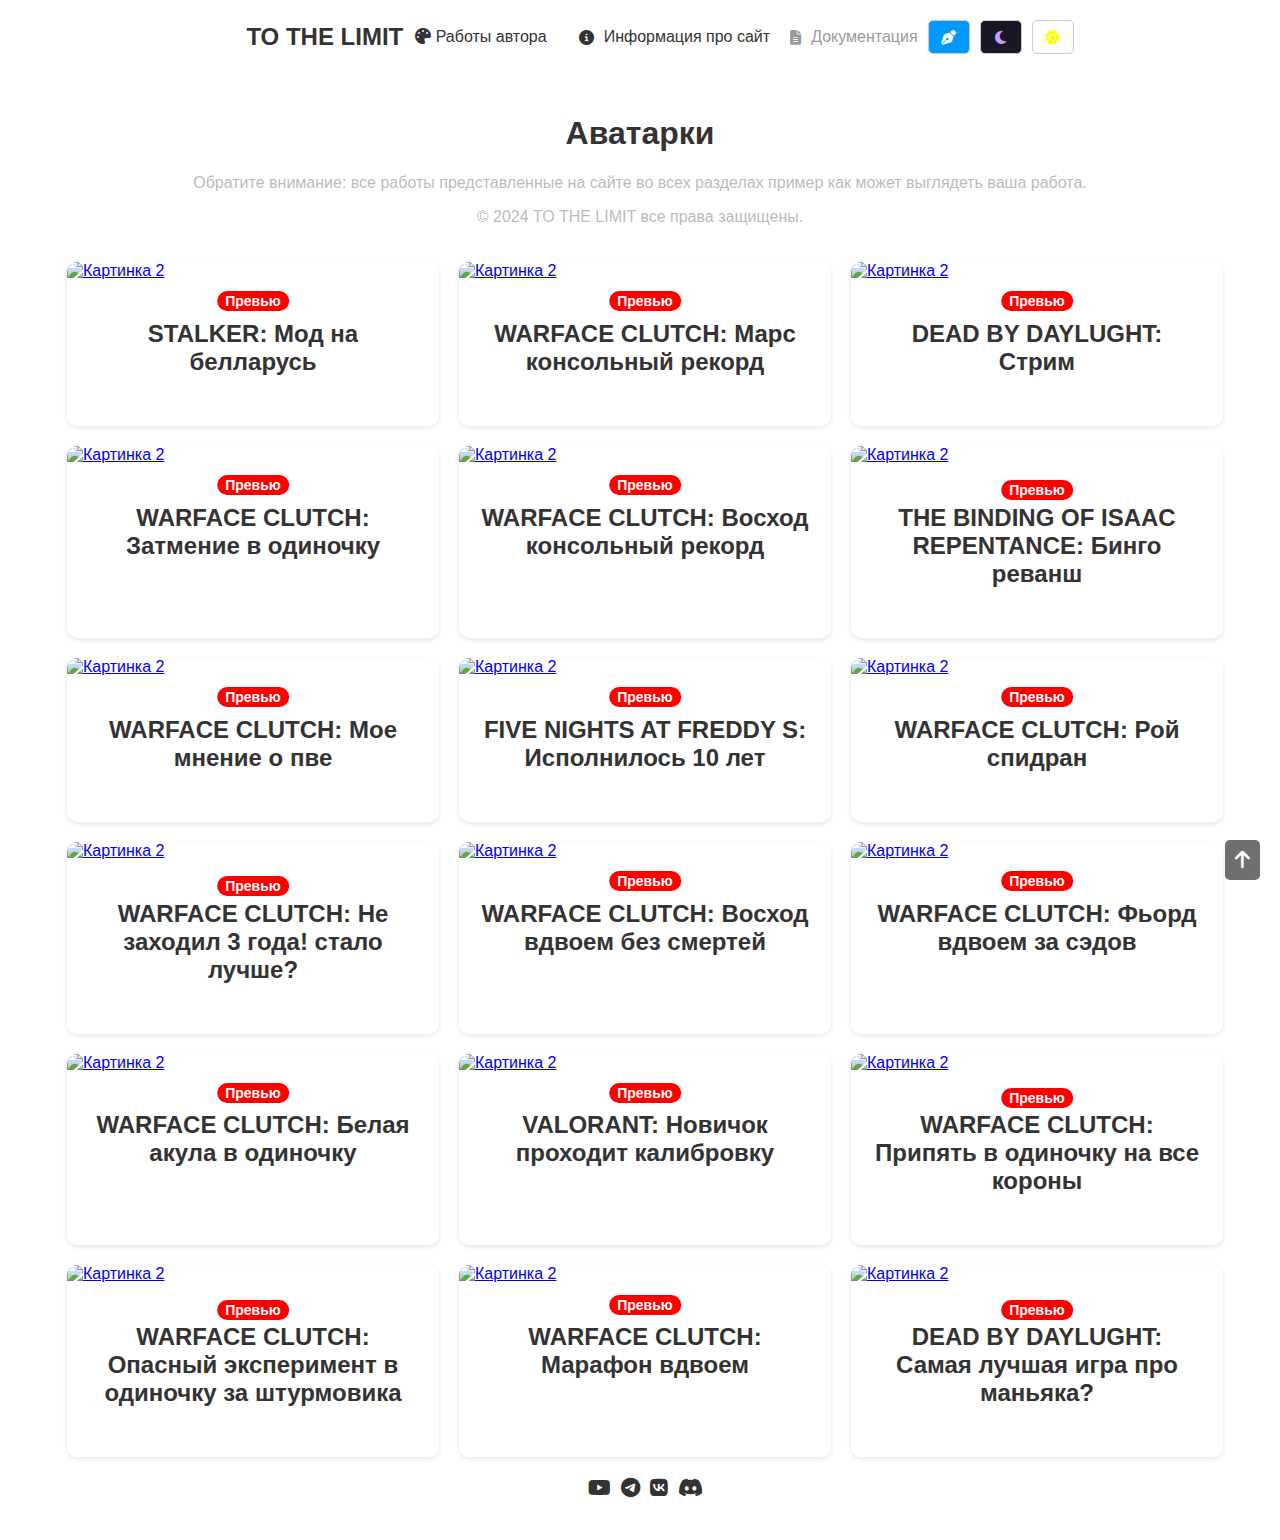
==== commit f2bcfcea: "Update АВАТАРКИ.html" ====
--- a/АВАТАРКИ.html
+++ b/АВАТАРКИ.html
@@ -1,18 +1,22 @@
 <!DOCTYPE html>
 <html>
 <head>
-<title>Главная страница</title>
+<title>Аватарки</title>
 <link rel="shortcut icon" href="nnamed.ico">
 <link rel="stylesheet" href="https://cdnjs.cloudflare.com/ajax/libs/font-awesome/6.3.0/css/all.min.css">
 <link rel="stylesheet" href="e.css">
 <style>
 
+:root {
+        --preview-text: "Аватарки"; 
+      }
 </style>
 </head>
 <body>
   <div class="container">
     <div class="header">
       <a href="index.html" class="logo">TO THE LIMIT</a>
+      
       <div class="nav">
         <div class="dropdown">
           <button class="dropdown-btn">
@@ -40,11 +44,10 @@
         <a href="#"><i class="fas fa-info-circle"></i> Информация про сайт</a>
         <a href="ДОКУМЕНТАЦИЯ.html" class="disabled"> <i class="fas fa-file-alt"></i> Документация</a>
 
-
-        <button class="button active system" data-theme="system"><i class="fas fa-cog"></i></button>
+        <button class="button active system" data-theme="system"><i class="fa-solid fa-pen-nib"></i></button>
         <button class="button dark" data-theme="dark"><i class="fas fa-moon"></i></button>
         <button class="button light" data-theme="light"><i class="fas fa-sun"></i></button>
-        <button class="button light" data-theme="nikipatch"><i class="fa-solid fa-code"></i></button>
+        
     </div>
 
       </div>
@@ -58,26 +61,28 @@
             <img src="" id="modal-image" alt="Полноэкранное изображение">
         </div>
     </div>
-      <h1 id="welcome">Галерея работ</h1>
+      <h1 id="welcome">Аватарки</h1>
       <p class="special-text">Обратите внимание: все работы представленные на сайте во всех разделах пример как может выглядеть ваша работа.</p>
       <p class="special-text">&copy 2024 TO THE LIMIT все права защищены. </p>
       <div class="container">
 
 
-        <div class="card">
-          <a href="img/1 превью.png" class="image-link"> 
-            <img src="img/1 превью.png" alt="Картинка 1">
+     <div class="card"> 
+          <a href="#" class="image-link" data-image-src="ti9.jpg"> 
+              <img src="ti9.jpg" alt="Картинка 2"> 
           </a>
           <div class="content">
-            <h2 class="title">WARFACE CLUTCH: Марс профи вдвоем</h2>
-            <a href="https://www.donationalerts.com/r/maksim_v" class="button">Купить</a>
+              <h2 class="title"> STALKER: Мод на белларусь</h2>
+              <a href="https://www.donationalerts.com/r/maksim_v" class="button">Купить</a>
           </div>
-        </div>
-
-
+      </div>
+
+
+      
+      
       <div class="card"> 
-        <a href="#" class="image-link" data-image-src="img/3.jpg"> 
-            <img src="img/3.jpg" alt="Картинка 2"> 
+        <a href="#" class="image-link" data-image-src="img/4н4н.jpg"> 
+            <img src="img/4н4н.jpg" alt="Картинка 2"> 
         </a>
         <div class="content">
             <h2 class="title"> WARFACE CLUTCH: Марс консольный рекорд</h2>
@@ -85,210 +90,195 @@
         </div>
     </div>
 
-    <div class="card">
-      <a href="#" class="image-link" data-image-src="img/1 превью.png"> 
-          <img src="img/1 превью.png" alt="Картинка 3"> 
+
+    
+    <div class="card"> 
+      <a href="#" class="image-link" data-image-src="img/вцвцвцгл.jpg"> 
+          <img src="img/вцвцвцгл.jpg" alt="Картинка 2"> 
       </a>
       <div class="content">
-          <h2 class="title">STALKER: мод на белларусь</h2>
+          <h2 class="title">DEAD BY DAYLUGHT: Стрим</h2>
           <a href="https://www.donationalerts.com/r/maksim_v" class="button">Купить</a>
       </div>
   </div>
 
-  <div class="card">
-    <a href="#" class="image-link" data-image-src="img/1 превью.png"> 
-        <img src="img/1 превью.png" alt="Картинка 4"> 
+
+  
+  <div class="card"> 
+    <a href="#" class="image-link" data-image-src="img/вццц.jpg"> 
+        <img src="img/вццц.jpg" alt="Картинка 2"> 
     </a>
     <div class="content">
-        <h2 class="title">Заголовок карточки 4</h2>
+        <h2 class="title"> WARFACE CLUTCH: Затмение в одиночку</h2>
         <a href="https://www.donationalerts.com/r/maksim_v" class="button">Купить</a>
     </div>
 </div>
 
-<div class="card">
-  <a href="#" class="image-link" data-image-src="img/1 превью.png"> 
-      <img src="img/1 превью.png" alt="Картинка 5">
-  </a>
-  <div class="content">
-      <h2 class="title">DEAD BY DAYLIGHT: Стрим</h2>
-      <a href="https://www.donationalerts.com/r/maksim_v" class="button">Купить</a>
-  </div>
-</div>
-
-<div class="card">
-  <a href="#" class="image-link" data-image-src="img/1 превью.png"> 
-      <img src="img/1 превью.png" alt="Картинка 6"> 
-  </a>
-  <div class="content">
-      <h2 class="title">WARFACE CLUTCH: Затмение в одиночку</h2>
-      <a href="https://www.donationalerts.com/r/maksim_v" class="button">Купить</a>
-  </div>
-</div>
-
-<div class="card">
-  <a href="#" class="image-link" data-image-src="img/1 превью.png"> 
-      <img src="img/1 превью.png" alt="Картинка 7"> 
-  </a>
-  <div class="content">
-      <h2 class="title">WARFACE CLUTCH: Восход консольный рекорд</h2>
-      <a href="https://www.donationalerts.com/r/maksim_v" class="button">Купить</a>
-     
-  </div>
-</div>
-
-<div class="card">
-  <a href="#" class="image-link" data-image-src="img/1 превью.png"> 
-      <img src="img/1 превью.png" alt="Картинка 8"> 
-  </a>
-  <div class="content">
-      <h2 class="title">THE BINDING OF ISAAC REPENTANCE:Бинго реванш</h2>
-      <a href="https://www.donationalerts.com/r/maksim_v" class="button">Купить</a>
-     
-  </div>
-</div>
-
-<div class="card">
-  <a href="#" class="image-link" data-image-src="img/1 превью.png"> 
-      <img src="img/1 превью.png" alt="Картинка 9"> 
-  </a>
-  <div class="content">
-      <h2 class="title">WARFACE CLUTCH: Мое мнение о пве</h2>
-      <a href="https://www.donationalerts.com/r/maksim_v" class="button">Купить</a>
-     
-  </div>
-</div>
-
-<div class="card">
-  <a href="#" class="image-link" data-image-src="img/1 превью.png"> 
-      <img src="img/1 превью.png" alt="Картинка 10"> 
-  </a>
-  <div class="content">
-      <h2 class="title">FIVE NIGHTS AT FREDDY S: Исполнилось 10 лет</h2>
-      <a href="https://www.donationalerts.com/r/maksim_v" class="button">Купить</a>
-     
-  </div>
-</div>
-
-<div class="card">
-  <a href="#" class="image-link" data-image-src="img/1 превью.png"> 
-      <img src="img/1 превью.png" alt="Картинка 11"> 
-  </a>
-  <div class="content">
-      <h2 class="title">WARFACE CLUTCH: Рой спидран</h2>
-      <a href="https://www.donationalerts.com/r/maksim_v" class="button">Купить</a>
-   
-  </div>
-</div>
-
-<div class="card">
-  <a href="#" class="image-link" data-image-src="img/1 превью.png"> 
-      <img src="img/1 превью.png" alt="Картинка 12"> 
-  </a>
-  <div class="content">
-      <h2 class="title">WARFACE CLUTCH: Не заходил 3 года. Стало лучше?</h2>
-      <a href="https://www.donationalerts.com/r/maksim_v" class="button">Купить</a>
-     
-  </div>
-</div>
-
-<div class="card">
-  <a href="#" class="image-link" data-image-src="img/1 превью.png"> 
-      <img src="img/1 превью.png" alt="Картинка 13"> 
-  </a>
-  <div class="content">
-      <h2 class="title">WARFACE CLUTCH: Восход вдвоем без смертей</h2>
-      <a href="https://www.donationalerts.com/r/maksim_v" class="button">Купить</a>
-     
-  </div>
-</div>
-
-<div class="card">
-  <a href="#" class="image-link" data-image-src="img/1 превью.png"> 
-      <img src="img/1 превью.png" alt="Картинка 14"> 
-  </a>
-  <div class="content">
-      <h2 class="title">WARFACE CLUTCH: Фьорд вдвоем за сэдов</h2>
-      <a href="https://www.donationalerts.com/r/maksim_v" class="button">Купить</a>
-     
-  </div>
-</div>
-
-<div class="card">
-  <a href="#" class="image-link" data-image-src="img/1 превью.png"> 
-      <img src="img/1 превью.png" alt="Картинка 15"> 
-  </a>
-  <div class="content">
-      <h2 class="title">WARFACE CLUTCH: Белая акула в одиночку</h2>
-      <a href="https://www.donationalerts.com/r/maksim_v" class="button">Купить</a>
-     
-  </div>
-</div>
-
-<div class="card">
-  <a href="#" class="image-link" data-image-src="img/1 превью.png"> 
-      <img src="img/1 превью.png" alt="Картинка 16"> 
-  </a>
-  <div class="content">
-      <h2 class="title">Заголовок карточки 16</h2>
-      <a href="https://www.donationalerts.com/r/maksim_v" class="button">Купить</a>
-     
-  </div>
-</div>
-
-<div class="card">
+
+
+<div class="card"> 
+  <a href="#" class="image-link" data-image-src="img/гллг.jpg"> 
+      <img src="img/гллг.jpg" alt="Картинка 2"> 
+  </a>
+  <div class="content">
+      <h2 class="title"> WARFACE CLUTCH: Восход консольный рекорд</h2>
+      <a href="https://www.donationalerts.com/r/maksim_v" class="button">Купить</a>
+  </div>
+</div>
+
+
+
+<div class="card"> 
+  <a href="#" class="image-link" data-image-src="img/еоеош.jpg"> 
+      <img src="img/еоеош.jpg" alt="Картинка 2"> 
+  </a>
+  <div class="content">
+      <h2 class="title"> THE BINDING OF ISAAC REPENTANCE: Бинго реванш </h2>
+      <a href="https://www.donationalerts.com/r/maksim_v" class="button">Купить</a>
+  </div>
+</div>
+
+
+
+<div class="card"> 
+  <a href="#" class="image-link" data-image-src="img/еооеооуц.jpg"> 
+      <img src="img/еооеооуц.jpg" alt="Картинка 2"> 
+  </a>
+  <div class="content">
+      <h2 class="title"> WARFACE CLUTCH: Мое мнение о пве</h2>
+      <a href="https://www.donationalerts.com/r/maksim_v" class="button">Купить</a>
+  </div>
+</div>
+
+
+
+<div class="card"> 
+  <a href="#" class="image-link" data-image-src="img/ккг.jpg"> 
+      <img src="img/ккг.jpg" alt="Картинка 2"> 
+  </a>
+  <div class="content">
+      <h2 class="title"> FIVE NIGHTS AT FREDDY S: Исполнилось 10 лет</h2>
+      <a href="https://www.donationalerts.com/r/maksim_v" class="button">Купить</a>
+  </div>
+</div>
+
+
+
+<div class="card"> 
+  <a href="#" class="image-link" data-image-src="img/кппк.jpg"> 
+      <img src="img/кппк.jpg" alt="Картинка 2"> 
+  </a>
+  <div class="content">
+      <h2 class="title"> WARFACE CLUTCH: Рой спидран</h2>
+      <a href="https://www.donationalerts.com/r/maksim_v" class="button">Купить</a>
+  </div>
+</div>
+
+
+
+<div class="card"> 
+  <a href="#" class="image-link" data-image-src="img/кр.jpg"> 
+      <img src="img/кр.jpg" alt="Картинка 2"> 
+  </a>
+  <div class="content">
+      <h2 class="title"> WARFACE CLUTCH: Не заходил 3 года! стало лучше? </h2>
+      <a href="https://www.donationalerts.com/r/maksim_v" class="button">Купить</a>
+  </div>
+</div>
+
+
+
+<div class="card"> 
+  <a href="#" class="image-link" data-image-src="img/лг7.jpg"> 
+      <img src="img/лг7.jpg" alt="Картинка 2"> 
+  </a>
+  <div class="content">
+      <h2 class="title"> WARFACE CLUTCH: Восход вдвоем без смертей</h2>
+      <a href="https://www.donationalerts.com/r/maksim_v" class="button">Купить</a>
+  </div>
+</div>
+
+
+
+<div class="card"> 
+  <a href="#" class="image-link" data-image-src="img/ну такоееее.jpg"> 
+      <img src="img/ну такоееее.jpg" alt="Картинка 2"> 
+  </a>
+  <div class="content">
+      <h2 class="title"> WARFACE CLUTCH: Фьорд вдвоем за сэдов</h2>
+      <a href="https://www.donationalerts.com/r/maksim_v" class="button">Купить</a>
+  </div>
+</div>
+
+
+
+<div class="card"> 
+  <a href="#" class="image-link" data-image-src="img/ня.jpg"> 
+      <img src="img/ня.jpg" alt="Картинка 2"> 
+  </a>
+  <div class="content">
+      <h2 class="title"> WARFACE CLUTCH: Белая акула в одиночку</h2>
+      <a href="https://www.donationalerts.com/r/maksim_v" class="button">Купить</a>
+  </div>
+</div>
+
+
+
+<div class="card"> 
+  <a href="#" class="image-link" data-image-src="img/пккпкпр.jpg"> 
+      <img src="img/пккпкпр.jpg" alt="Картинка 2"> 
+  </a>
+  <div class="content">
+      <h2 class="title">VALORANT: Новичок проходит калибровку</h2>
+      <a href="https://www.donationalerts.com/r/maksim_v" class="button">Купить</a>
+  </div>
+</div>
+
+
+
+<div class="card"> 
+  <a href="#" class="image-link" data-image-src="img/пккр.jpg"> 
+      <img src="img/пккр.jpg" alt="Картинка 2"> 
+  </a>
+  <div class="content">
+      <h2 class="title"> WARFACE CLUTCH: Припять в одиночку на все короны </h2>
+      <a href="https://www.donationalerts.com/r/maksim_v" class="button">Купить</a>
+  </div>
+</div>
+
+
+
+<div class="card"> 
   <a href="#" class="image-link" data-image-src="img/самая красивая работа.jpg"> 
-      <img src="img/самая красивая работа.jpg" alt="Картинка 17"> 
-  </a>
-  <div class="content">
-      <h2 class="title">WARFACE CLUTCH: Опасный эксперимент в одиночку за штурмовика</h2>
-      <a href="https://www.donationalerts.com/r/maksim_v" class="button">Купить</a>
-     
-  </div>
-</div>
-
-<div class="card">
-  <a href="#" class="image-link" data-image-src="img/самая красивая работа.jpg"> 
-      <img src="img/самая красивая работа.jpg" alt="Картинка 18"> 
-  </a>
-  <div class="content">
-      <h2 class="title">WARFACE CLUTCH: Марфон вдвоем</h2>
-      <a href="https://www.donationalerts.com/r/maksim_v" class="button">Купить</a>
-      
-  </div>
-</div>
-
-<div class="card">
-  <a href="#" class="image-link" data-image-src="img/самая красивая работа.jpg"> 
-      <img src="img/самая красивая работа.jpg" alt="Картинка 19"> 
-  </a>
-  <div class="content">
-      <h2 class="title">DEAD BY DAYLIGHT: Лучшая игра про маньяка?</h2>
-      <a href="https://www.donationalerts.com/r/maksim_v" class="button">Купить</a>
-     
-  </div>
-</div>
-
-
-<div class="card">
-   <a href="#" class="image-link" data-image-src="img/самая красивая работа.jpg"> 
-      <img src="img/самая красивая работа.jpg" alt="Картинка 1"> 
-  </a>
-  <div class="content">
-      <h2 class="title">Заголовок карточки 19</h2>
-      <a href="https://www.donationalerts.com/r/maksim_v" class="button">Купить</a>
-      
-  </div>
-</div>
-
-
-<div class="card">
-  <a href="#" class="image-link" data-image-src="https://placehold.co/600x400"> 
-    <img src="https://placehold.co/600x400" alt="Картинка 20"> 
-  </a>
-  <div class="content">
-      <h2 class="title">Заголовок карточки 20</h2>
-      <a href="https://www.donationalerts.com/r/maksim_v" class="button">Купить</a>
-     
+      <img src="img/самая красивая работа.jpg" alt="Картинка 2"> 
+  </a>
+  <div class="content">
+      <h2 class="title"> WARFACE CLUTCH: Опасный эксперимент в одиночку за штурмовика</h2>
+      <a href="https://www.donationalerts.com/r/maksim_v" class="button">Купить</a>
+  </div>
+</div>
+
+
+
+<div class="card"> 
+  <a href="#" class="image-link" data-image-src="img/уаау.jpg"> 
+      <img src="img/уаау.jpg" alt="Картинка 2"> 
+  </a>
+  <div class="content">
+      <h2 class="title"> WARFACE CLUTCH: Марафон вдвоем</h2>
+      <a href="https://www.donationalerts.com/r/maksim_v" class="button">Купить</a>
+  </div>
+</div>
+
+
+
+<div class="card"> 
+  <a href="#" class="image-link" data-image-src="img/eefef.jpg"> 
+      <img src="img/eefef.jpg" alt="Картинка 2"> 
+  </a>
+  <div class="content">
+      <h2 class="title">DEAD BY DAYLUGHT: Самая лучшая игра про маньяка?</h2>
+      <a href="https://www.donationalerts.com/r/maksim_v" class="button">Купить</a>
   </div>
 </div>
 
@@ -300,4 +290,8 @@
       </div>
     </div>
 
-    <script src="script.js"></script>+    <button id="backToTopBtn" class="back-to-top" title="нажми если устал крутить сам">
+      <i class="fas fa-arrow-up"></i> 
+  </button>
+    
+    <script src="script.js"></script>
--- a/e.css
+++ b/e.css
@@ -29,7 +29,7 @@
 .dark .nav a,
 .dark .author-works-title,
 .dark .dropdown-btn {
-color: #999;
+color: #ba9ffb;
 }
 
 .dark .dropdown-btn:hover
@@ -41,7 +41,7 @@
 {
 display: none; /* Скрываем по умолчанию */
 position: absolute;
-background-color: #3b3b3b;
+background-color: #1a1625;
 min-width: 160px;
 box-shadow: 0px 8px 16px 0px rgba(0,0,0,0.2);
 z-index: 1; /* Помещаем выпадающее меню поверх других элементов */
@@ -50,11 +50,11 @@
 .dark .card .title,
 .dark .card .content {
 
-  color: #757575 !important; 
+  color: #ba9ffb !important; 
   }
   
 .dark .special-text {
-  color: #777;
+  color: #ba9ffb;
 }
 
 
@@ -79,8 +79,8 @@
       }
 
       .dark {
-          background-color: #333;
-          color: #fff;
+          background-color: #1a1625;
+          color: #ba9ffb;
       }
 
       .light {
@@ -155,9 +155,6 @@
           color: rgb(255, 255, 255); 
       }
       
-      
-
-
 body {
 background-color: white;
 font-family: sans-serif;
@@ -222,9 +219,9 @@
 
       .dark .card {
           width: 300px;
-          background-color: #2e2e2e;
+          background-color: #2f2b3a;
           border-radius: 10px;
-          box-shadow: 0 2px 5px rgba(0, 0, 0, 0.1);
+          box-shadow: 0 2px 5px rgba(0, 0, 0, 0);
           overflow: hidden;
           position: relative;
           opacity: 0; 
@@ -297,8 +294,8 @@
       
       .card .button {
           position: absolute; /* Позиционируем кнопку относительно content */
-          bottom: -13px; /* Отступ от нижнего края */
-          right: 20px; /* Отступ от правого края */
+          bottom: 12px; /* Отступ от нижнего края */
+          right: 9px;
           padding: 9px 10px;
           background-color: #4285f4; /* Синяя заливка */
           border-radius: 5px;
@@ -306,21 +303,23 @@
           text-decoration: none;
           transition: background-color 0.3s ease-in-out; 
           margin-bottom: 2px; /* 60px - примерное значение, подберите сами */
+          display: none;
+          position: fixed
         }
-
-
 
         .dark .card .button {
           position: absolute; /* Позиционируем кнопку относительно content */
-          bottom: -13px; /* Отступ от нижнего края */
-          right: 20px; /* Отступ от правого края */
+          bottom: 12px; /* Отступ от нижнего края */
+          right: 9px; /* Отступ от правого края */
           padding: 9px 10px;
-          background-color: #ffffff; /* Синяя заливка */
+          background-color: #974dff; /* Синяя заливка */
           border-radius: 5px;
-          color: #000000; /* Белый текст */
+          color: #ffffff; /* Белый текст */
           text-decoration: none;
           transition: background-color 0.3s ease-in-out; 
           margin-bottom: 2px; /* 60px - примерное значение, подберите сами */
+          display: none;
+          position: fixed
         }
 
       .card .button:hover {
@@ -330,7 +329,7 @@
 
       
       .dark .card .button:hover {
-          background-color: #1d1d1d; 
+          background-color :#483b7d; 
           color: #fff; 
       }
 
@@ -353,24 +352,60 @@
           margin-top: 20px; 
       }
 
-      /* Стили для 3 карточек в ряду */
-      @media (min-width: 900px) { 
-          .container .card {
-              width: 30%; 
-              margin-right: 10px; 
-              margin-left: 10px; 
-          }
-
-          .container .card:nth-child(3n) { 
-              margin-right: 0; 
-          }
-      }
+      /* Стили для 3 карточек в ряду на ПК */
+@media (min-width: 900px) { 
+    .container .card {
+        width: 30%; 
+        margin-right: 10px; 
+        margin-left: 10px; 
+    }
+
+    .container .card:nth-child(3n) { 
+        margin-right: 0; 
+    }
+}
+
+/* Стили для 1 карточки в ряду на телефонах */
+@media (max-width: 1000px) { 
+    .container .card {
+        width: 90%; 
+        margin-right: 0; 
+        margin-left: 0; 
+    }
+}
+
+/* МЕДИА-ЗАПРОСЫ ДЛЯ ТЕЛЕФОНОВ  */
+
+@media (max-width: 1000px) { 
+    .social-icons a {
+        font-size: 34px; 
+    }
+}
+
+@media (max-width: 1000px) { 
+    .special-text {
+        font-size: 1.4em;
+    }
+}
+
+@media (max-width: 1000px) { 
+    .card .button {
+        font-size: 1.6em;
+        
+    }
+}
+
+@media (max-width: 1000px) {
+    .card .title {
+        font-size: 2.6em; 
+    }
+}
 
 .container {
 max-width: 1300px;
 margin: 0 auto;
 padding: 20px;
-max-height: 3160px;
+max-height: 3160px; /* */
 }
 
 h1 {
@@ -462,6 +497,7 @@
 z-index: 1; /* Помещаем выпадающее меню поверх других элементов */
 }
 
+
 .dropdown-content a {
 color: black;
 padding: 12px 16px;
@@ -477,7 +513,7 @@
 }
 
 .dark .dropdown-content a:hover {
-background-color: #2b2b2b; /* Голубой цвет заливки при наведении */
+background-color: #836dc7; /* Голубой цвет заливки при наведении */
 color: #fff; /* Белый цвет текста при наведении */
 }
 
@@ -510,7 +546,7 @@
 .dark .social-icons a {
 margin-left: 10px;
 text-decoration: none;
-color: #ffffff;
+color: #ba9ffb;
 transition: color 0.3s ease;
 }
 
@@ -529,7 +565,7 @@
 
 
 .dark .youtube:hover {
-color: red;
+color: #33294a;
 }
 
 .telegram:hover {
@@ -538,7 +574,7 @@
 
 
 .dark .telegram:hover {
-color: #0088cc; /* Голубой */
+color: #33294a; /* Голубой */
 }
 
 .vk:hover {
@@ -547,7 +583,7 @@
 
 
 .dark .vk:hover {
-color: #005eff; /* Синий */
+color: #33294a; /* Синий */
 }
 
 .discord:hover {
@@ -556,7 +592,7 @@
 
 
 .dark .discord:hover {
-color: #5375f0; /* Фиолетовый */
+color: #33294a; /* Фиолетовый */
 }
 
 
@@ -587,6 +623,12 @@
 transition: background-color 0.3s ease; /* Плавный переход цвета */
 }
 
+.dark::-webkit-scrollbar-thumb {
+    background-color: #ba9ffb; /* Черный цвет ползунка скроллбара */
+    border-radius: 10px; /* Скругленные углы ползунка */
+    transition: background-color 0.3s ease; /* Плавный переход цвета */
+    }
+
 body::-webkit-scrollbar-thumb:hover {
 background-color: #555; /* Темнее при наведении */
 }
@@ -596,4 +638,53 @@
           color: rgba(133, 133, 133, 0.573);
           border-radius: 10px;
           text-align: center; /* Добавляем центрирование текста */
-      } +      } 
+
+      
+.back-to-top {
+    position: fixed; /* Keep button in place */
+    bottom: 20px; /* Position from the bottom */
+    right: 20px; /* Position from the right */
+    padding: 10px;
+    border: none;
+    border-radius: 5px;
+    background-color: #333;
+    color: #fff;
+    cursor: pointer;
+    opacity: 0.7; /* Semi-transparent */
+    transition: opacity 0.3s ease-in-out; /* Smooth transition */
+    z-index: 100; /* Ensure button stays on top */
+}
+
+.dark .back-to-top {
+    position: fixed; /* Keep button in place */
+    bottom: 20px; /* Position from the bottom */
+    right: 20px; /* Position from the right */
+    padding: 10px;
+    border: none;
+    border-radius: 5px;
+    background-color: #ba9ffbb2;
+    color: #ffffff;
+    cursor: pointer;
+    opacity: 0.7; /* Semi-transparent */
+    transition: opacity 0.3s ease-in-out; /* Smooth transition */
+    z-index: 100; /* Ensure button stays on top */
+}
+
+.back-to-top:hover {
+    opacity: 1; /* Make fully opaque on hover */
+}
+
+/* Show the button when scrolling down */
+.back-to-top.show {
+    display: block; /* Show the button */
+}
+
+/* Icon Styling (Optional) */
+.back-to-top i {
+    font-size: 20px;
+}
+
+
+      
+
